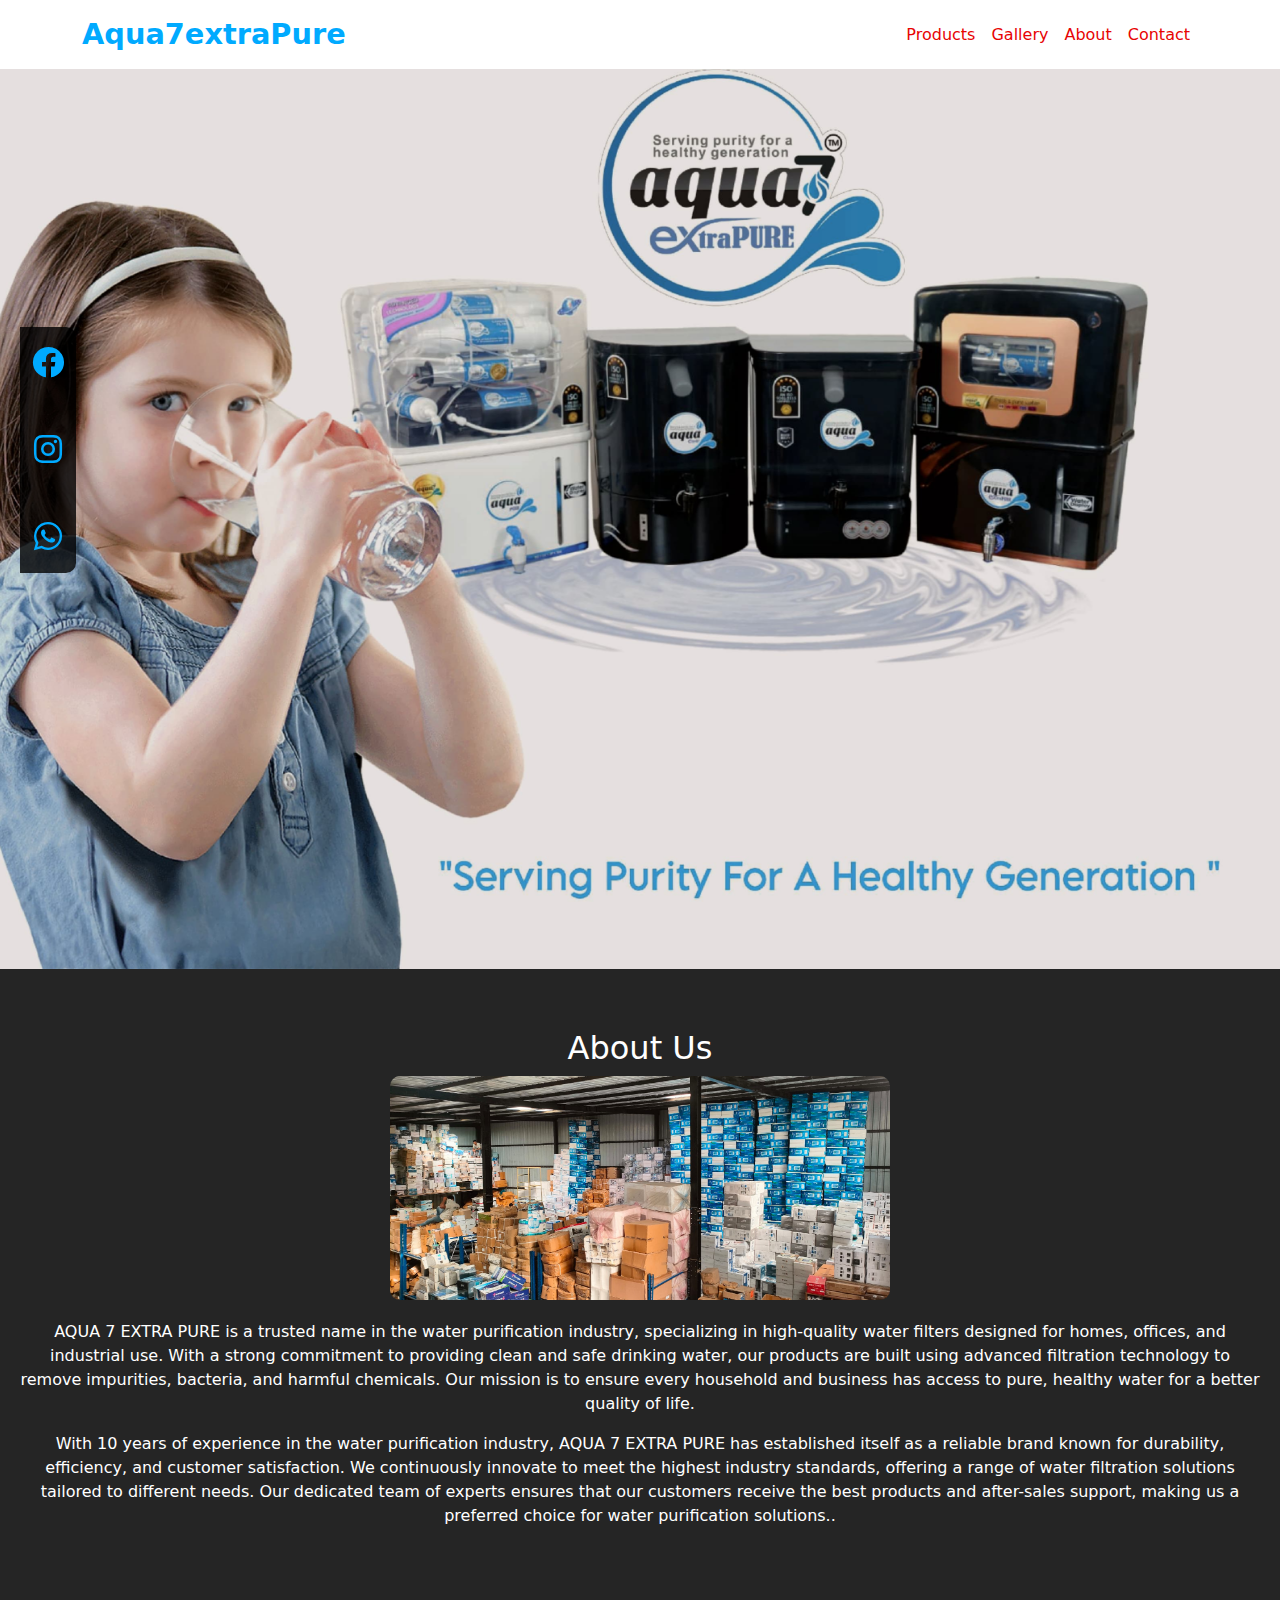
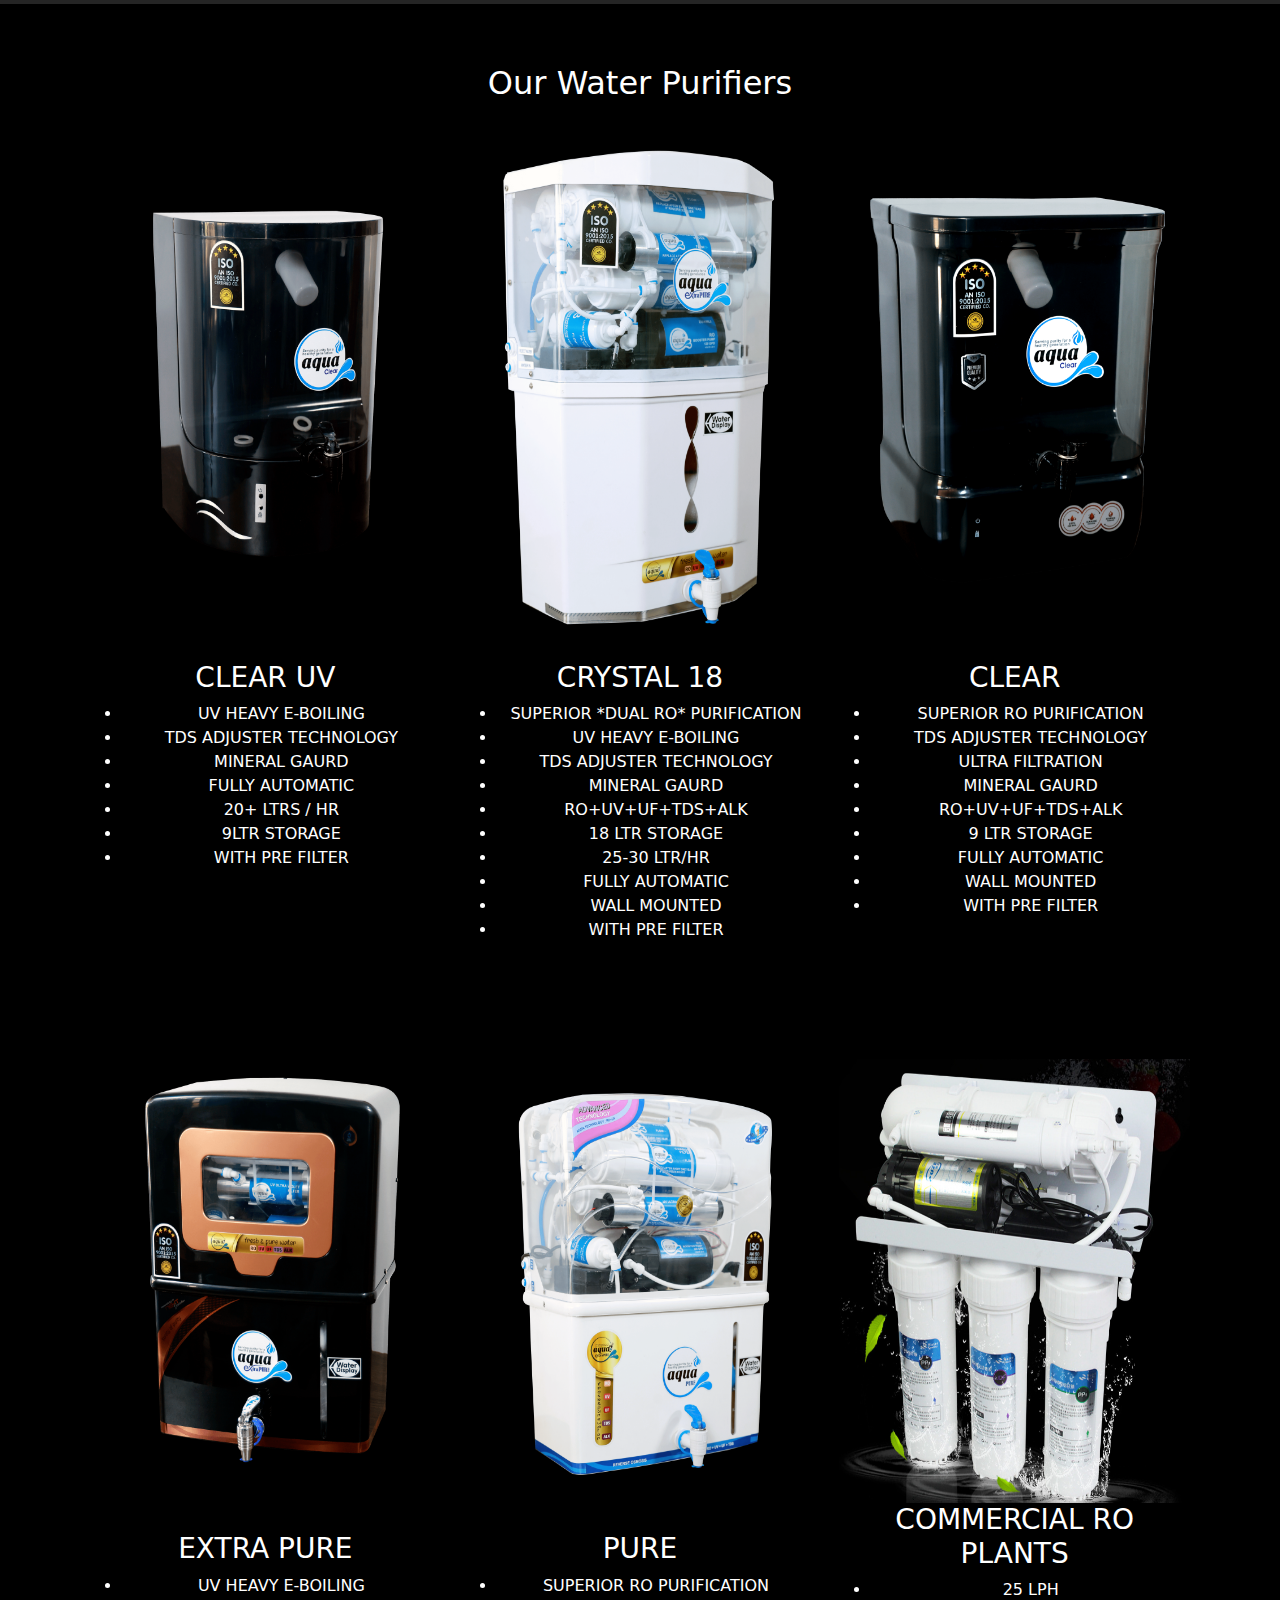
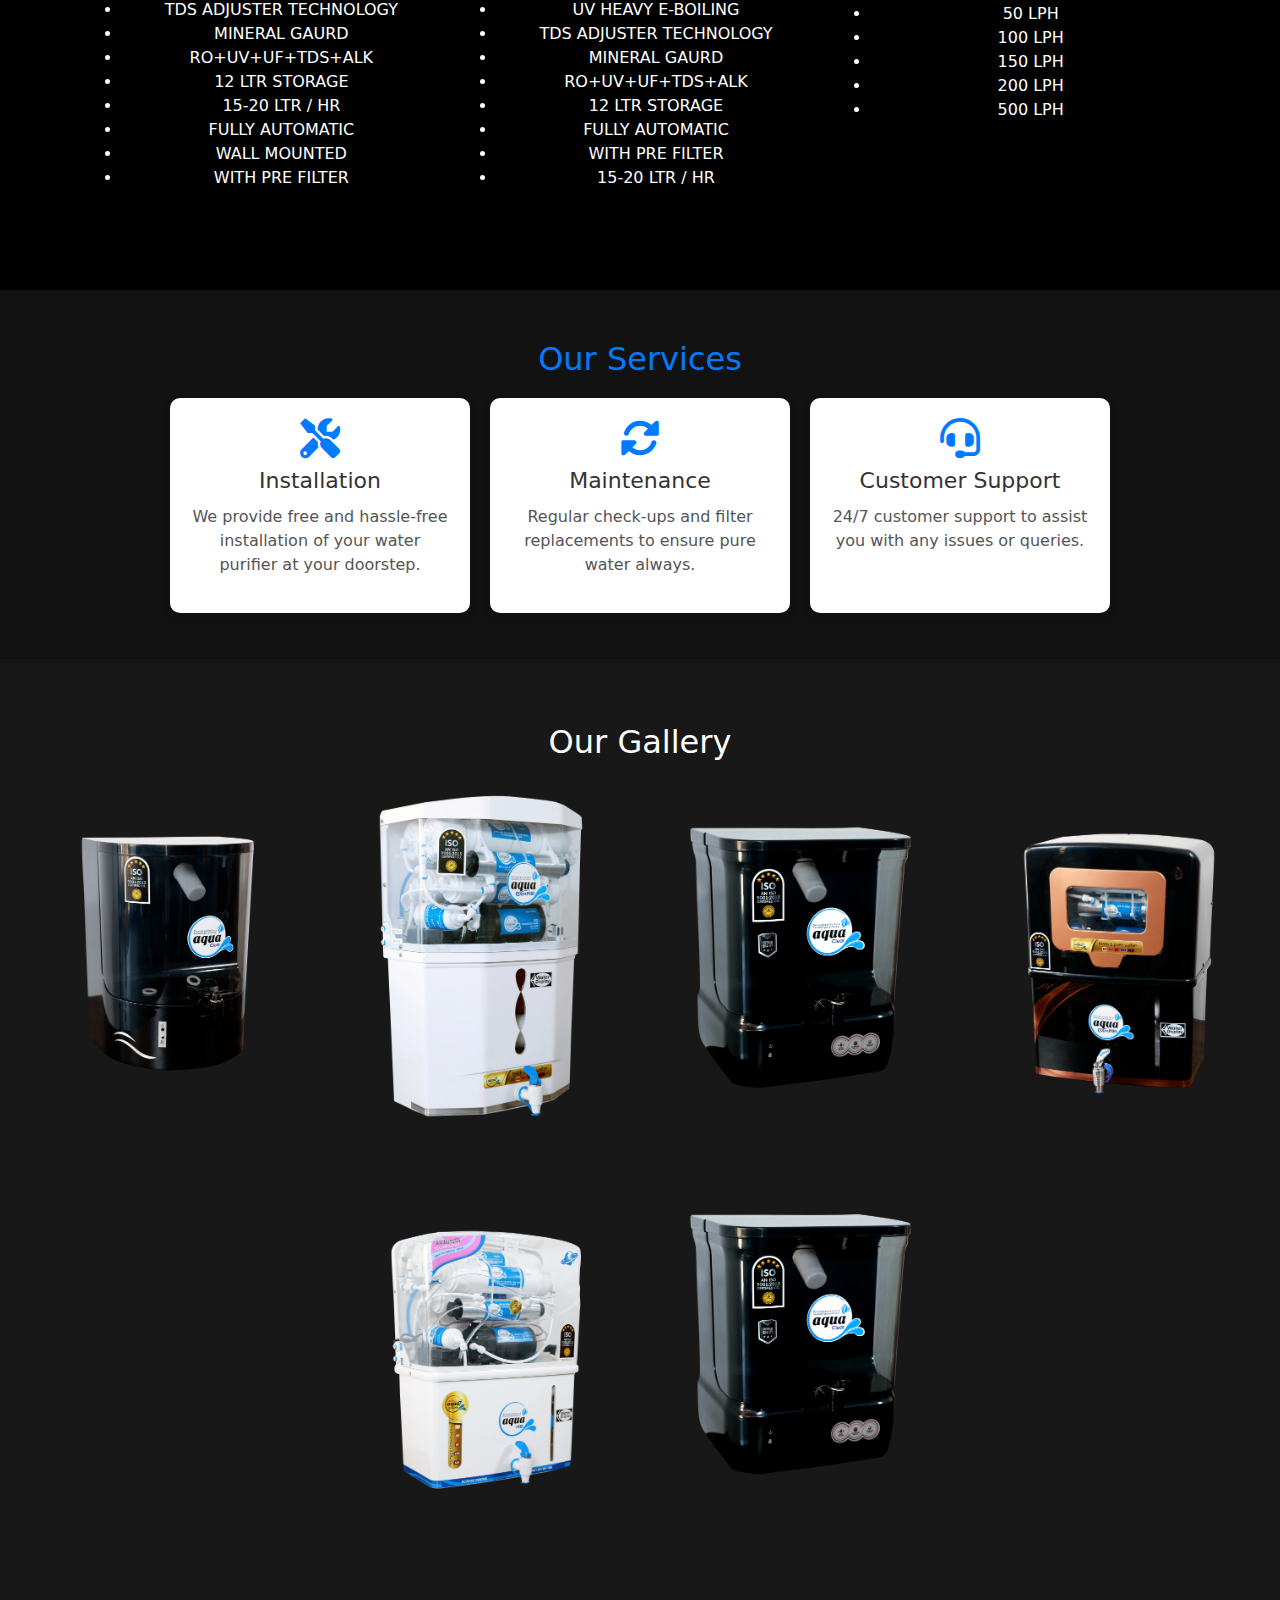
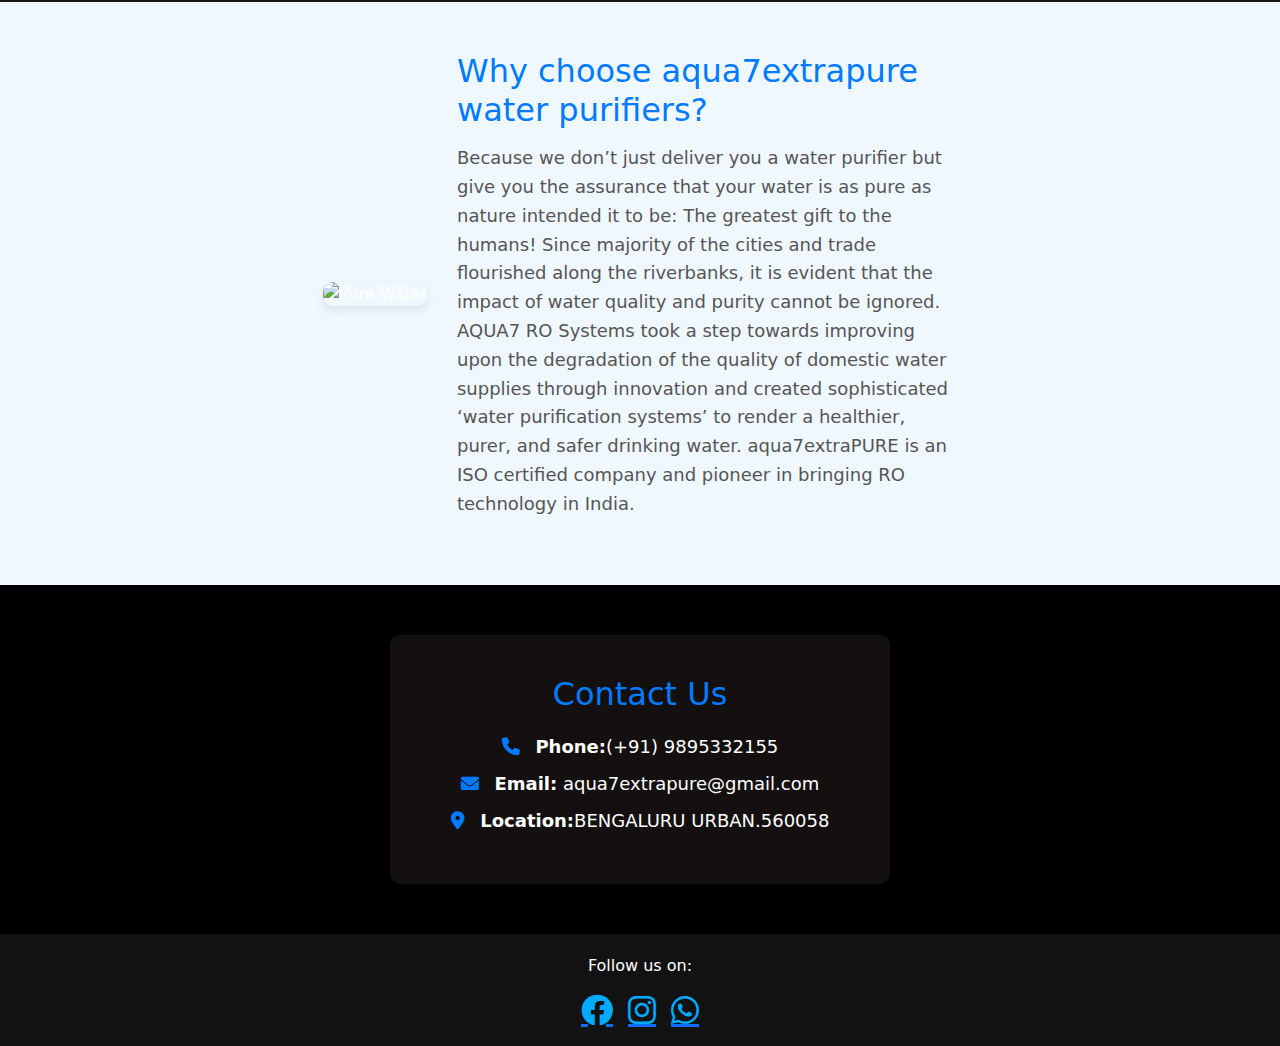
==== index.html @ 5e9ebc9d "this is aqua7 orijinal project" ====
<!DOCTYPE html>
<html lang="en">

<head>
    <meta charset="UTF-8">
    <meta name="viewport" content="width=device-width, initial-scale=1.0">
    <title>aqua7extrapure</title>
    <script type="module" src="https://unpkg.com/ionicons@7.1.0/dist/ionicons/ionicons.esm.js"></script>
    <link rel="stylesheet" href="https://cdn.jsdelivr.net/npm/bootstrap@5.3.0/dist/css/bootstrap.min.css">
    <link rel="stylesheet" href="https://cdnjs.cloudflare.com/ajax/libs/font-awesome/6.0.0/css/all.min.css">
    <link rel="stylesheet" href="style.css"  >  

    <style>
       
    </style>
</head>

<body>

    <!-- Sticky Social Icons -->
    <div class="sticky-social">
        <a href="https://www.facebook.com/profile.php?id=61573267004307" target="_blank"><i
                class="fab fa-facebook"></i></a>
        <a href="https://www.instagram.com/accounts/onetap/?next=%2F&hl=en" target="_blank"><i
                class="fab fa-instagram"></i></a>
        <a href="https://wa.me/9895332155" target="_blank"><i class="fab fa-whatsapp"></i></a>
    </div>

    <!-- Header Section -->
    <nav class="navbar navbar-expand-lg">
        <div class="container">
            <a class="navbar-brand" href="#">Aqua7extraPure</a>
            <button class="navbar-toggler" type="button" data-bs-toggle="collapse" data-bs-target="#navbarNav">
                <span class="navbar-toggler-icon"></span>
            </button>
            <div class="collapse navbar-collapse" id="navbarNav">
                <ul class="navbar-nav ms-auto">
                    <li class="nav-item"><a class="nav-link" href="#products">Products</a></li>
                    <li class="nav-item"><a class="nav-link" href="#gallery">Gallery</a></li>
                    <li class="nav-item"><a class="nav-link" href="#about">About</a></li>
                    <li class="nav-item"><a class="nav-link" href="#contact">Contact</a></li>
                </ul>
            </div>
        </div>
    </nav>

    <!-- Hero Section -->
    <section class="hero">
        <h1></h1>
        <p></p>
        
    </section>

    <!-- About Section -->
    <section id="about" class="about">
        <h2>About Us</h2>
        <img src="images/office.jpg" alt="Company Image">

        <p>AQUA 7 EXTRA PURE is a trusted name in the water purification industry, specializing in
            high-quality water filters designed for homes, offices, and industrial use. With a strong
            commitment to providing clean and safe drinking water, our products are built using advanced
            filtration technology to remove impurities, bacteria, and harmful chemicals. Our mission is
            to ensure every household and business has access to pure, healthy water for a better
            quality of life.</p>
        <p>With 10 years of experience in the water purification industry, AQUA 7 EXTRA PURE has
            established itself as a reliable brand known for durability, efficiency, and customer
            satisfaction. We continuously innovate to meet the highest industry standards, offering a
            range of water filtration solutions tailored to different needs. Our dedicated team of
            experts ensures that our customers receive the best products and after-sales support, making
            us a preferred choice for water purification solutions..</p>
    </section>

    <!-- Product Showcase Section -->
    <section id="products" class="products container">
        <h2>Our Water Purifiers</h2>
        <div class="row justify-content-center">
            <div class="col-md-4 col-sm-6 mb-4">
                <div class="product-card">
                    <img style="width: 100%;  height: 550px;" src="images/clear uv.png" alt="Product 1">
                    <h3>CLEAR UV</h3>
                    <ul>
                        <li>UV HEAVY E-BOILING</li>
                        <li>TDS ADJUSTER TECHNOLOGY</li>
                        <li>MINERAL GAURD</li>
                        <li>FULLY AUTOMATIC</li>
                        <li>20+ LTRS / HR</li>
                        <li>9LTR STORAGE</li>
                        <li>WITH PRE FILTER</li>
                    </ul>
                </div>
            </div>
            <div class="col-md-4 col-sm-6 mb-4">
                <div class="product-card">
                    <img style="width: 100%;  height: 550px;" src="images/crystal18.png" alt="Product 1">
                    <h3>CRYSTAL 18</h3>
                    <ul>
                        <li>SUPERIOR *DUAL RO* PURIFICATION</li>
                        <li>UV HEAVY E-BOILING</li>
                        <li>TDS ADJUSTER TECHNOLOGY</li>
                        <li>MINERAL GAURD</li>
                        <li>RO+UV+UF+TDS+ALK</li>
                        <li>18 LTR STORAGE</li>
                        <li>25-30 LTR/HR</li>
                        <li>FULLY AUTOMATIC</li>
                        <li>WALL MOUNTED</li>
                        <li>WITH PRE FILTER</li>


                    </ul>
                </div>
            </div>
            <div class="col-md-4 col-sm-6 mb-4">
                <div class="product-card">
                    <img style="width: 100%;  height: 550px;" src="images/clear.png" alt="Product 1">
                    <h3>CLEAR</h3>
                    <ul>
                        <li>SUPERIOR RO PURIFICATION</li>
                        <li>TDS ADJUSTER TECHNOLOGY</li>
                        <li>ULTRA FILTRATION</li>
                        <li>MINERAL GAURD</li>
                        <li>RO+UV+UF+TDS+ALK</li>
                        <li>9 LTR STORAGE</li>
                        <li>FULLY AUTOMATIC</li>
                        <li>WALL MOUNTED</li>
                        <li> WITH PRE FILTER</li>


                    </ul>
                </div>
            </div>
            <div class="col-md-4 col-sm-6 mb-4">
                <div class="product-card">
                    <img style="width: 100%;  height: 550px;" src="images/extra pure.png" alt="Product 1">
                    <h3>EXTRA PURE</h3>
                    <ul>
                        <li>UV HEAVY E-BOILING</li>
                        <li>TDS ADJUSTER TECHNOLOGY</li>
                        <li>MINERAL GAURD</li>
                        <li>RO+UV+UF+TDS+ALK</li>
                        <li>12 LTR STORAGE</li>
                        <li>15-20 LTR / HR</li>
                        <li>FULLY AUTOMATIC</li>
                        <li>WALL MOUNTED</li>
                        <li>WITH PRE FILTER</li>

                    </ul>
                </div>
            </div>
           
            <div class="col-md-4 col-sm-6 mb-4">
                <div class="product-card">
                    <img style="width: 100%;  height: 550px;" src="images/pure-min.png" alt="Product 2">
                    <h3>PURE</h3>
                    <ul>
                        <li>SUPERIOR RO PURIFICATION</li>
							<li>UV HEAVY E-BOILING</li>
							<li>TDS ADJUSTER TECHNOLOGY</li>
							<li>MINERAL GAURD</li>
							<li>RO+UV+UF+TDS+ALK</li>
							<li>12 LTR STORAGE</li>
							<li>FULLY AUTOMATIC</li>
							<li>WITH PRE FILTER</li>
							<li>15-20 LTR / HR</li>

                    </ul>
                </div>
            </div>
            <div class="col-md-4 col-sm-6 mb-4">
                <div class="product-card">
                    <img style="width: 100%;  height: 521px;  padding-top: 77px;" src="images/commercial plant.png" alt="Product 1">
                    <h3>COMMERCIAL RO PLANTS</h3>
                    <ul>
                        <li>25 LPH</li>
							<li>50 LPH</li>
							<li>100 LPH</li>
							<li>150 LPH</li>
							<li>200 LPH</li>
							<li>500 LPH</li>

                    </ul>
                </div>
            </div>
        </div>
    </section>
    <section class="services-section">
        <h2>Our Services</h2>
        <div class="services-container">
            <div class="service-box">
                <i class="fas fa-tools"></i>
                <h3>Installation</h3>
                <p>We provide free and hassle-free installation of your water purifier at your doorstep.</p>
            </div>
            <div class="service-box">
                <i class="fas fa-sync-alt"></i>
                <h3>Maintenance</h3>
                <p>Regular check-ups and filter replacements to ensure pure water always.</p>
            </div>
            <div class="service-box">
                <i class="fas fa-headset"></i>
                <h3>Customer Support</h3>
                <p>24/7 customer support to assist you with any issues or queries.</p>
            </div>
        </div>
    </section>


    <!-- Gallery Section -->
    <section id="gallery" class="gallery">
        <h2>Our Gallery</h2>
        <div class="row">
            <div class="col-md-3 col-sm-6"><img src="images/clear uv.png" alt="Gallery Image">
            </div>
            <div class="col-md-3 col-sm-6"><img src="images/crystal18.png" alt="Gallery Image">
            </div>
            <div class="col-md-3 col-sm-6"><img src="images/clear.png" alt="Gallery Image">
            </div>
            <div class="col-md-3 col-sm-6"><img src="images/extra pure.png" alt="Gallery Image">
            </div>
            <div class="col-md-3 col-sm-6"><img src="images/pure-min.png" alt="Gallery Image">
            </div>
            <div class="col-md-3 col-sm-6"><img src="images/01 new.png" alt="Gallery Image">
            </div>
            

        </div>
    </section>
    <section class="why-choose-us">
        <div class="why-container">
            <div class="why-image">
                <img src="https://encrypted-tbn0.gstatic.com/images?q=tbn:ANd9GcQ1gfarVyhvv0uJ9bo5N-7Gy_4-nDEpvUJbdER2YbthNWLB0Tz4h0_vlHznc8mgH8m3XiU&usqp=CAU"
                    alt="Pure Water">
            </div>
            <div class="why-content">
                <h2>Why choose aqua7extrapure water purifiers?</h2>
                <p>Because we don’t just deliver you a water purifier but give you the assurance that your
                    water is as pure as nature intended it to be: The greatest gift to the humans! Since
                    majority of the cities and trade flourished along the riverbanks, it is evident that the
                    impact of water quality and purity cannot be ignored. AQUA7 RO Systems took a step
                    towards improving upon the degradation of the quality of domestic water supplies through
                    innovation and created sophisticated ‘water purification systems’ to render a healthier,
                    purer, and safer drinking water. aqua7extraPURE is an ISO certified company and pioneer
                    in
                    bringing RO technology in India.</p>
            </div>
        </div>
    </section>


    <!-- Contact Section -->
    <section id="contact" class="contact">
        <h2>Contact Us</h2>
        <div class="contact-details">
            <p><i class="fas fa-phone"></i> <strong>Phone:</strong>(+91) 9895332155</p>
            <p><i class="fas fa-envelope"></i> <strong>Email:</strong> aqua7extrapure@gmail.com</p>
            <p><i class="fas fa-map-marker-alt"></i> <strong>Location:</strong>BENGALURU URBAN.560058</p>
        </div>
    </section>
    <!-- Footer Section -->
    <footer class="footer">
        <p>Follow us on:</p>
        <div class="social-icons">
            <a href="https://www.facebook.com/profile.php?id=61573267004307" target="_blank"><i class="fab fa-facebook"></i></a>
            <a href="https://www.instagram.com/accounts/onetap/?next=%2F&hl=en" target="_blank"><i class="fab fa-instagram"></i></a>
            <a href="https://wa.me/9895332155" target="_blank"><i class="fab fa-whatsapp"></i></a>
        </div>
    </footer>

    <script src="https://cdn.jsdelivr.net/npm/bootstrap@5.3.0/dist/js/bootstrap.bundle.min.js"></script>
</body>

</html>
---- style.css ----
/* Global Dark Theme Styles */
 body {
    background-color: #000000;
    color: white;
}

.navbar {
    background-color: #ffffff;
}

.navbar-brand {
    color: #00aaff;
    font-size: 1.8rem;
    font-weight: bold;
}

.navbar-nav .nav-link {
    color: rgb(231, 4, 4);
}

 
.hero {
    background: 
        url("images/BANNER8.jpg") no-repeat center/cover;
    height: 100vh;
    width: 100vw;
    display: flex;
    align-items: center;
    justify-content: center;
    text-align: center;
    flex-direction: column;
    padding: 20px;
    position: relative;
}
/*.hero {
    background: linear-gradient(rgba(0, 0, 0, 0.6), rgba(0, 0, 0, 0.6)),
        url("images/BANNER8.jpg") no-repeat center center;
    background-size: cover;

    height: 100vh;
    display: flex;
    align-items: center;
    justify-content: center;
    text-align: center;
    flex-direction: column;
    padding: 20px;
    width: 100vw;
    position: relative;
}*/

@media (max-width: 576px) {

    /* XS Screens */
    .hero-section {
        background-size: cover;
        /* Ensures it covers full width */
        background-position: center;
        /* Centers the image */
        height: 100vh;
        /* Full height */
    }
}

@media (min-width: 1400px) {
    .hero {
        background-size: contain;
        /* Adjusts background for ultra-wide screens */
    }
}


.hero h1 {
    color: #00aaff;
    font-size: 3rem;
}

.btn-primary {
    background-color: #00aaff;
    border: none;
}

.features {
    background-color: #222222;
    padding: 60px 20px;
    text-align: center;
}

.products {
    background-color: #000000;
    padding: 60px 20px;
    text-align: center;
}

.gallery {
    background-color: #181818;
    padding: 60px 20px;
    text-align: center;
}

.gallery img {
    width: 100%;
    height: auto;
    border-radius: 10px;
    margin-bottom: 15px;
}

.contact {
    background-color: #1a1a1a;
    padding: 60px 20px;
    text-align: center;
}

.about {
    background-color: #252525;
    padding: 60px 20px;
    text-align: center;
}

.about img {
    width: 100%;
    max-width: 500px;
    border-radius: 10px;
    margin-bottom: 20px;
}

.why-choose-us {
    padding: 50px 20px;
    background: #f0f8ff;
}

.why-container {
    display: flex;
    align-items: center;
    justify-content: center;
    gap: 30px;
    max-width: 1000px;
    margin: 0 auto;
    flex-wrap: wrap;
}

.why-image img {
    width: 100%;
    max-width: 450px;
    border-radius: 10px;
    box-shadow: 0 4px 8px rgba(0, 0, 0, 0.1);
}

.why-content {
    max-width: 500px;
}

.why-content h2 {
    font-size: 32px;
    color: #007bff;
    margin-bottom: 15px;
}

.why-content p {
    font-size: 18px;
    color: #555;
    line-height: 1.6;
}


.contact {
    padding: 40px;
    background: #141010;
    border-radius: 10px;
    max-width: 500px;
    margin: 50px auto;
    box-shadow: 0 4px 8px rgba(0, 0, 0, 0.1);
}

.contact h2 {
    margin-bottom: 20px;
    color: #007bff;
}

.contact-details p {
    font-size: 18px;
    margin: 10px 0;
}

.contact-details i {
    margin-right: 10px;
    color: #007bff;
}



/* Responsive Styles */
@media (max-width: 576px) {
    .hero {
        background-size: contain;
        background-repeat: no-repeat;
        background-position: center;
        height: 70vh;
        /* Adjust the height */
        padding: 20px;
    }
}



.gallery .row {
    display: flex;
    flex-wrap: wrap;
    justify-content: center;
}

.gallery img {
    width: 90%;
}

.sticky-social {
    position: fixed;
    top: 50%;
    left: 10px;
    /* Adjust positioning */
    transform: translateY(-50%);
    display: flex;
    flex-direction: column;
    gap: 15px;
    background: rgba(0, 0, 0, 0.8);
    padding: 0px;
    border-radius: 0 10px 10px 0;
    z-index: 1000;
}

.sticky-social a {
    color: #00aaff;
    font-size: 2rem;
    /* Increased size */
    text-align: center;
    padding: 12px;
    transition: transform 0.3s ease-in-out;
}

.sticky-social a:hover {
    transform: scale(1.2);
    /* Slight zoom effect on hover */
}

/* Responsive Fix for Larger Screens */
@media (min-width: 992px) {
    .sticky-social {
        left: 20px;
        /* More spacing on larger screens */
    }
}


.footer {
    background-color: #121212;
    padding: 20px;
    text-align: center;
}

.footer a {
    font-size: 2rem;
    /* Increase icon size */
    display: flex;
    align-items: center;
    justify-content: center;
}

.footer i {
    font-size: 2rem;
    color: #00aaff;
}

.footer .social-icons {
    display: flex;
    justify-content: center;
    align-items: center;
    gap: 15px;
    flex-wrap: wrap;
    margin-top: 10px;
}

.services-section {
    text-align: center;
    padding: 50px 20px;
    background: #121212;
}

.services-section h2 {
    font-size: 32px;
    color: #007bff;
    margin-bottom: 20px;
}

.services-container {
    display: flex;
    justify-content: center;
    gap: 20px;
    flex-wrap: wrap;
}

.service-box {
    background: #fff;
    padding: 20px;
    border-radius: 10px;
    box-shadow: 0 4px 8px rgba(0, 0, 0, 0.1);
    max-width: 300px;
    text-align: center;
    transition: transform 0.3s ease-in-out;
}

.service-box:hover {
    transform: scale(1.05);
}

.service-box i {
    font-size: 40px;
    color: #007bff;
    margin-bottom: 10px;
}

.service-box h3 {
    font-size: 22px;
    color: #333;
    margin-bottom: 10px;
}

.service-box p {
    font-size: 16px;
    color: #555;
}


@media (max-width: 576px) {
    .hero {
        background-size: contain;
        background-repeat: no-repeat;
        background-position: center;
        height: 70vh;
        /* Adjust the height */
        padding: 20px;
    }
}
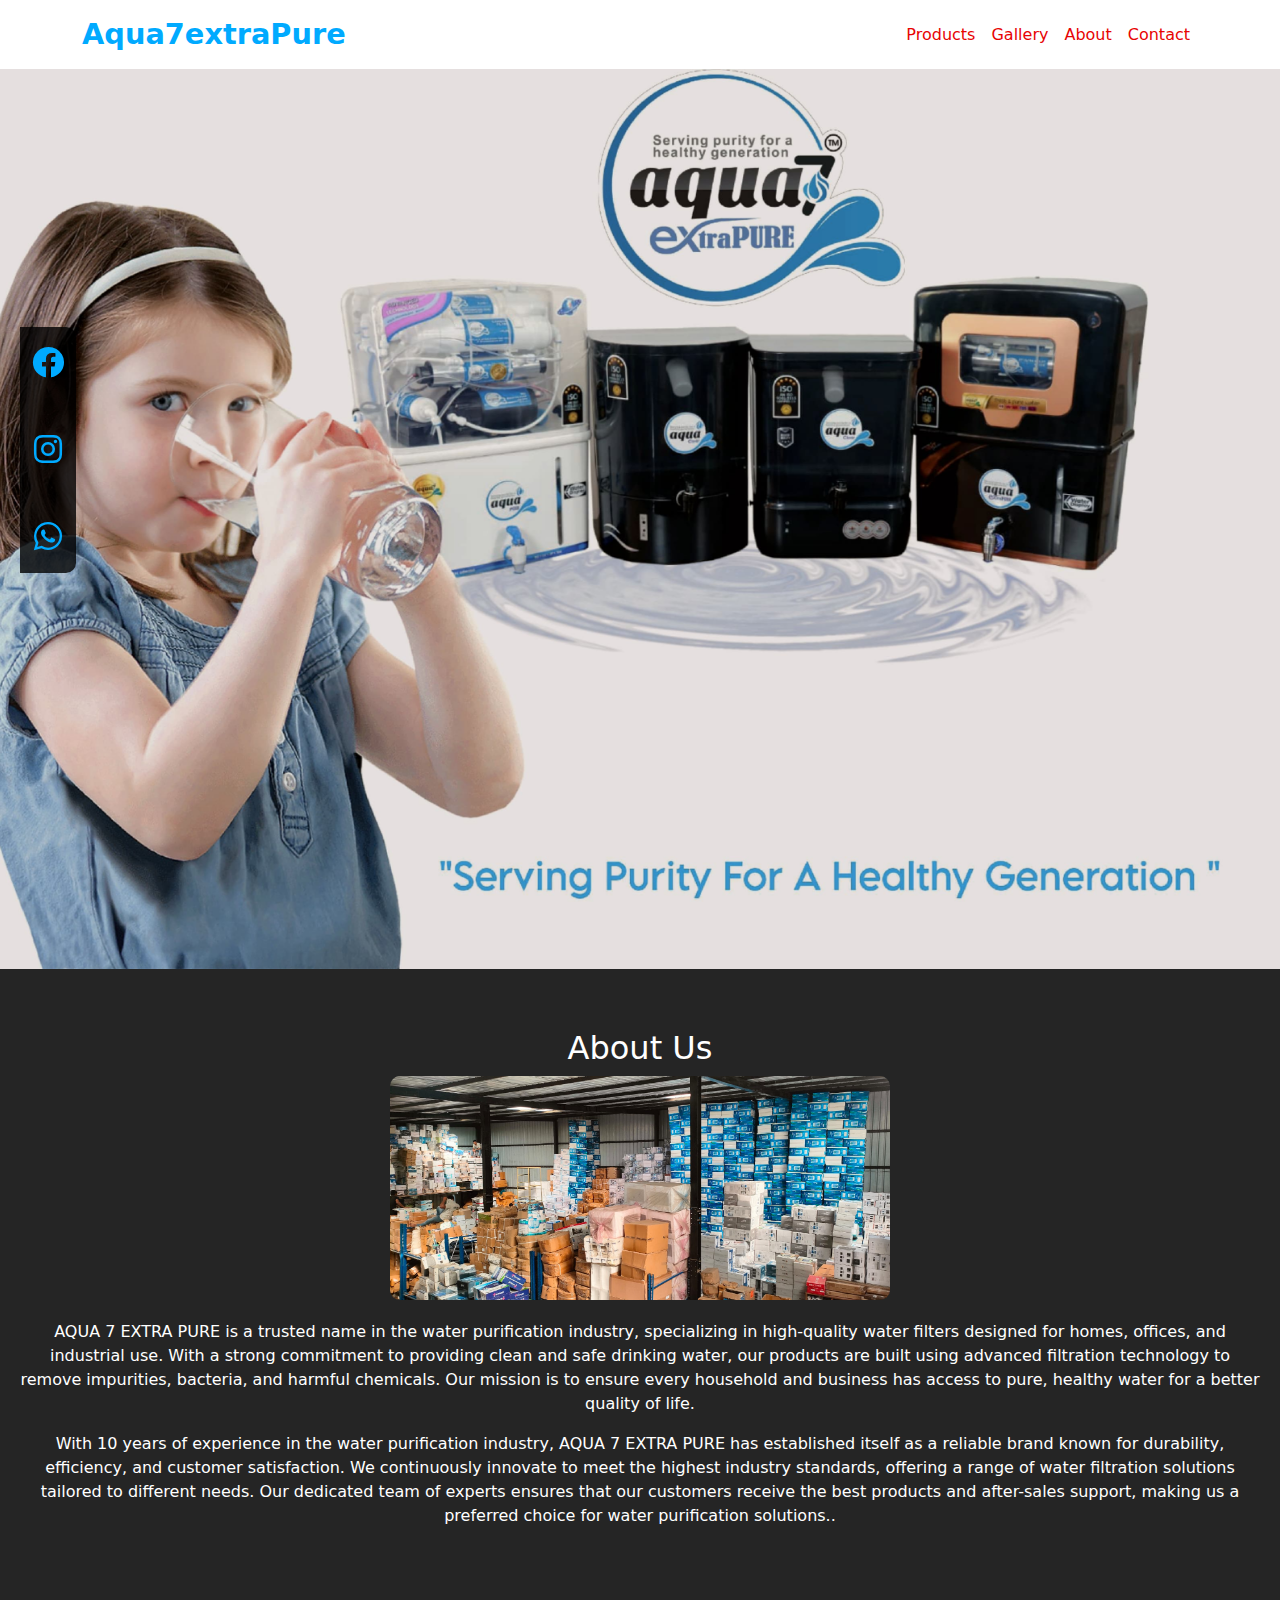
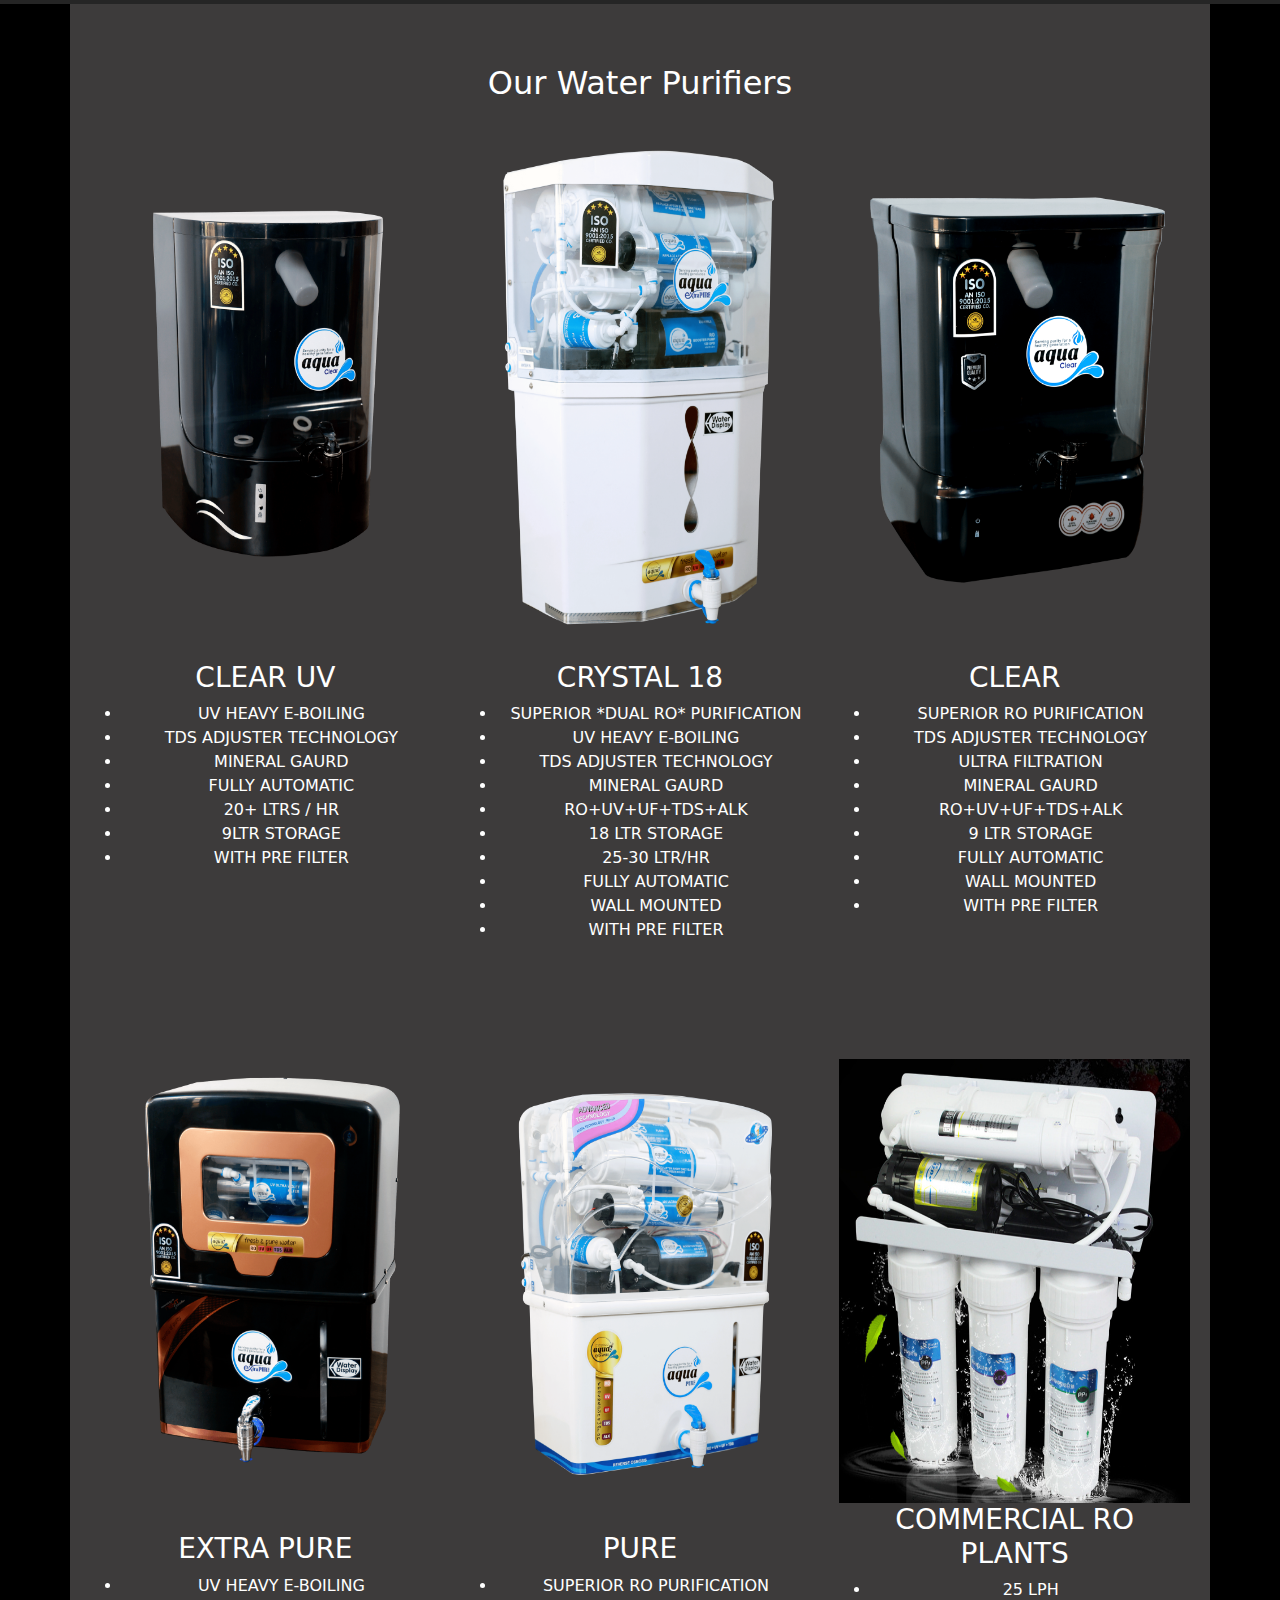
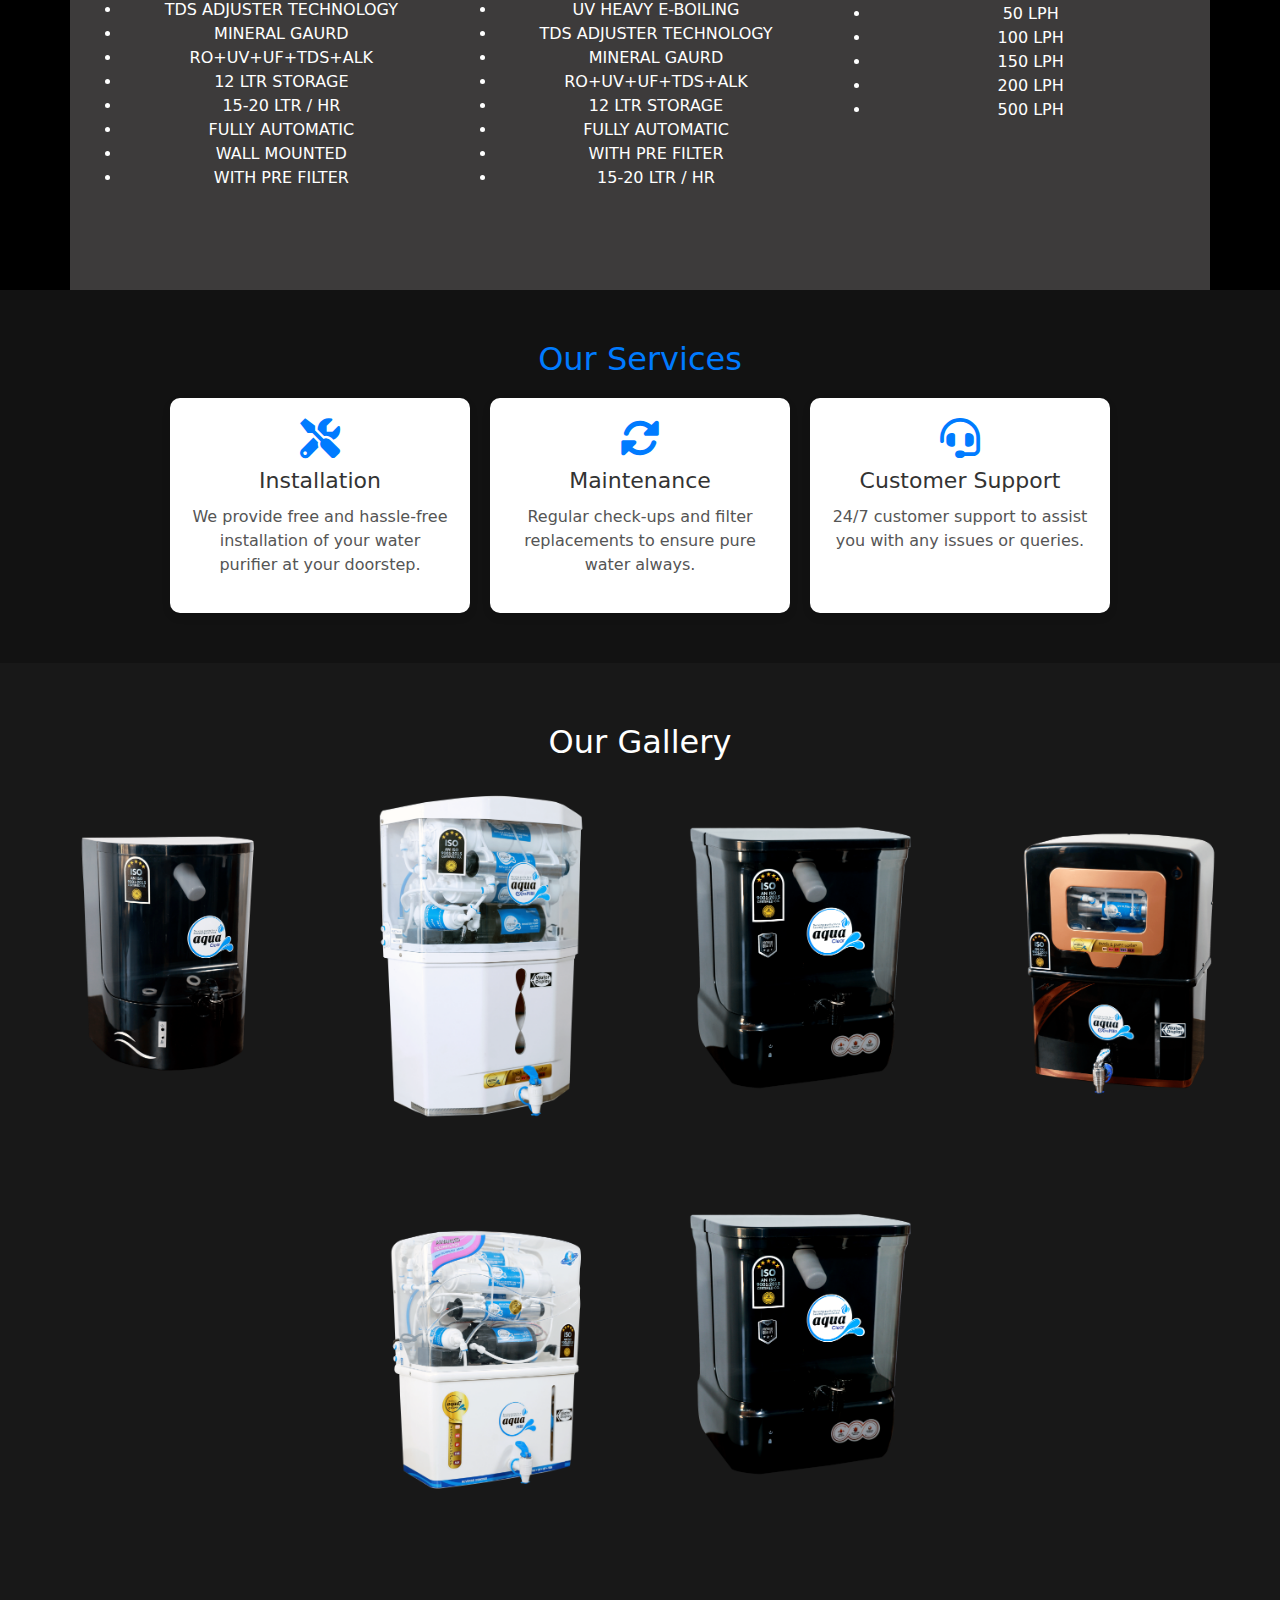
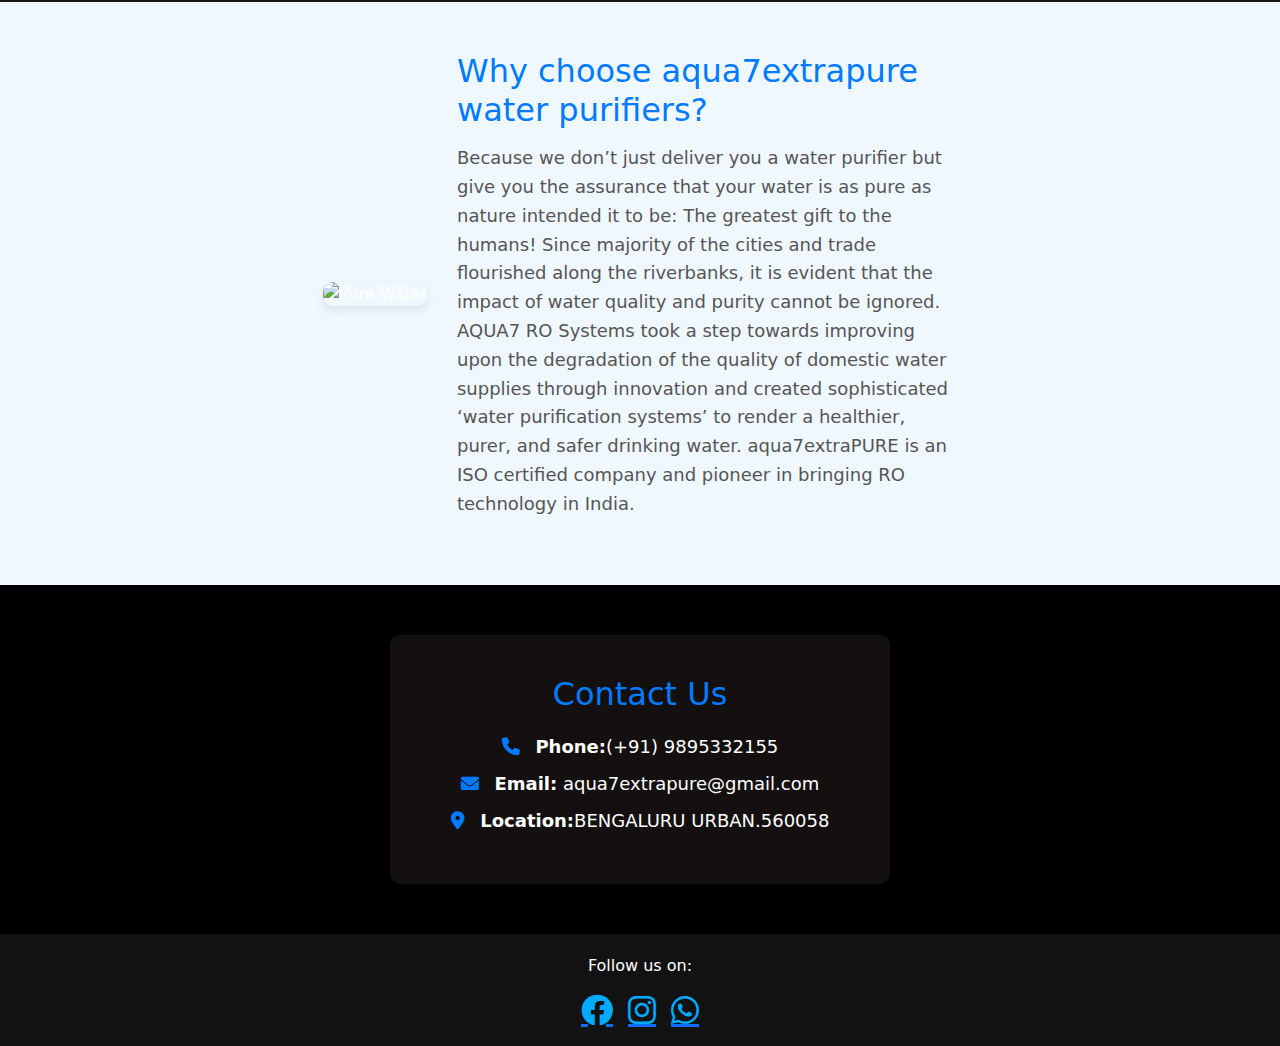
==== commit 069ba9de: "Update index.html" ====
--- a/index.html
+++ b/index.html
@@ -21,7 +21,7 @@
     <div class="sticky-social">
         <a href="https://www.facebook.com/profile.php?id=61573267004307" target="_blank"><i
                 class="fab fa-facebook"></i></a>
-        <a href="https://www.instagram.com/accounts/onetap/?next=%2F&hl=en" target="_blank"><i
+        <a href="https://www.instagram.com/aqua7extrapure/?hl=en" target="_blank"><i
                 class="fab fa-instagram"></i></a>
         <a href="https://wa.me/9895332155" target="_blank"><i class="fab fa-whatsapp"></i></a>
     </div>
@@ -268,4 +268,4 @@
     <script src="https://cdn.jsdelivr.net/npm/bootstrap@5.3.0/dist/js/bootstrap.bundle.min.js"></script>
 </body>
 
-</html>+</html>
--- a/style.css
+++ b/style.css
@@ -86,7 +86,7 @@
 }
 
 .products {
-    background-color: #000000;
+    background-color: #3d3b3b;
     padding: 60px 20px;
     text-align: center;
 }
